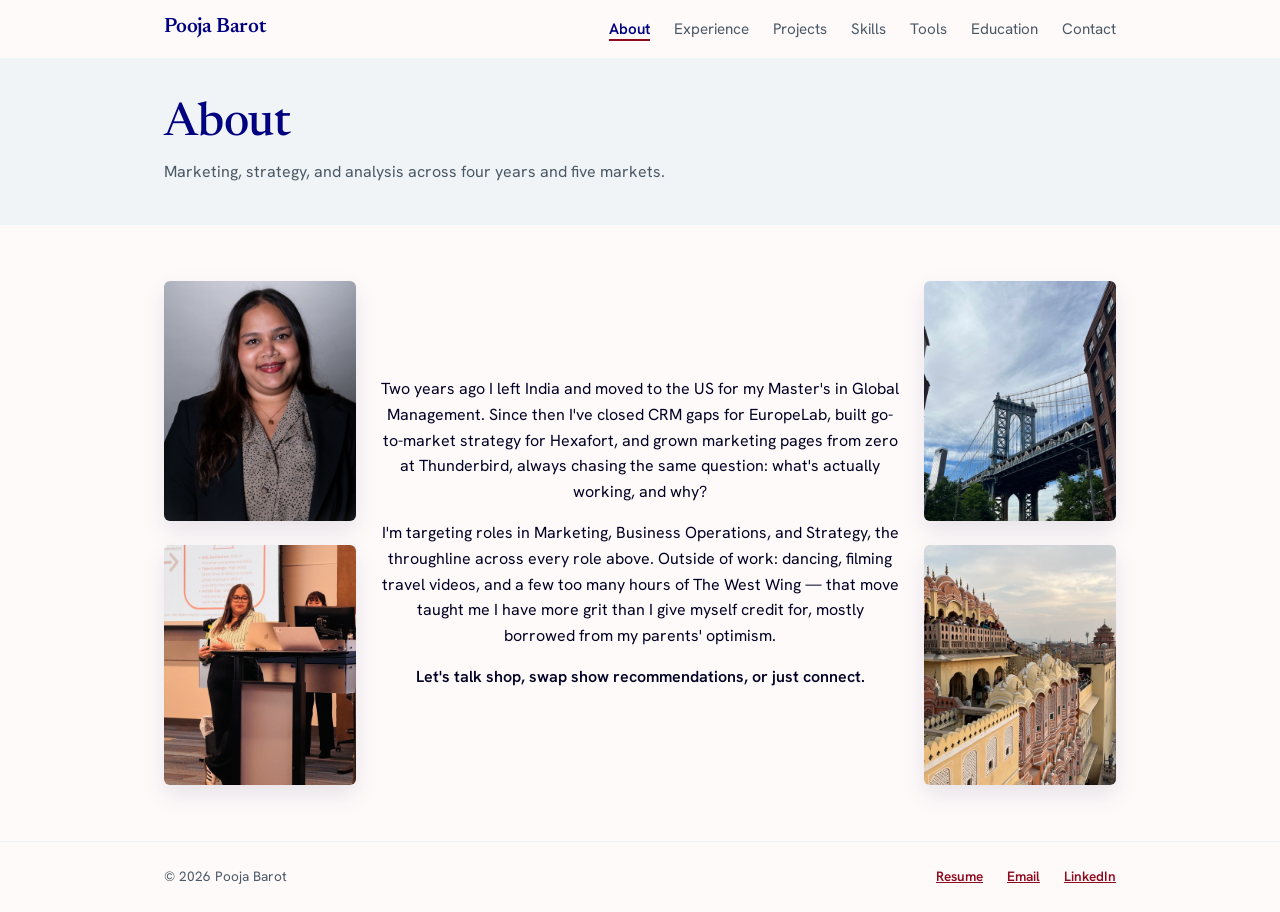
==== about.html @ 2f6113cf "feat(resume): add downloadable resume with a clear button Download resume is the primary hero button" ====
<!DOCTYPE html>
<html lang="en">
<head>
  <meta charset="UTF-8" />
  <meta name="viewport" content="width=device-width, initial-scale=1.0" />
  <title>About | Pooja Barot</title>
  <meta name="description" content="About Pooja Barot, Master's in Global Management (STEM), four years across Marketing, Business Operations, and Strategy & Consulting." />
  <meta property="og:type" content="website" />
  <meta property="og:title" content="About | Pooja Barot" />
  <meta property="og:description" content="About Pooja Barot, Master's in Global Management (STEM), four years across Marketing, Business Operations, and Strategy & Consulting." />
  <meta property="og:url" content="https://poojadbarot.github.io/about.html" />
  <meta property="og:image" content="https://poojadbarot.github.io/assets/og-image.png" />
  <meta name="twitter:card" content="summary_large_image" />
  <meta name="twitter:image" content="https://poojadbarot.github.io/assets/og-image.png" />
  <meta name="twitter:title" content="About | Pooja Barot" />
  <meta name="twitter:description" content="About Pooja Barot, Master's in Global Management (STEM), four years across Marketing, Business Operations, and Strategy & Consulting." />
  <link rel="preconnect" href="https://fonts.googleapis.com" />
  <link rel="preconnect" href="https://fonts.gstatic.com" crossorigin />
  <link href="https://fonts.googleapis.com/css2?family=Hanken+Grotesk:wght@400;500;600;700&family=Newsreader:opsz,wght@6..72,400;6..72,500;6..72,600&display=swap" rel="stylesheet" />
  <link rel="icon" href="assets/favicon.svg" type="image/svg+xml" />
  <link rel="stylesheet" href="styles.css?v=28" />
</head>
<body>
  <a class="skip-link" href="#main">Skip to main content</a>

  <header class="site-header">
    <nav class="nav" aria-label="Primary">
      <a href="index.html" class="nav-brand">Pooja Barot</a>
      <button class="nav-toggle" id="navToggle" aria-expanded="false" aria-controls="navLinks" aria-label="Toggle navigation menu">
        <span></span><span></span><span></span>
      </button>
      <ul class="nav-links" id="navLinks">
        <li><a href="about.html" class="is-active">About</a></li>
        <li><a href="experience.html">Experience</a></li>
        <li><a href="projects.html">Projects</a></li>
        <li><a href="skills.html">Skills</a></li>
        <li><a href="tools.html">Tools</a></li>
        <li><a href="education.html">Education</a></li>
        <li><a href="contact.html">Contact</a></li>
      </ul>
    </nav>
  </header>

  <main id="main">
    <section class="page-hero">
      <div class="container">
        <h1>About</h1>
        <p>Marketing, strategy, and analysis across four years and five markets.</p>
      </div>
    </section>

    <section class="section">
      <div class="container about-story">
        <figure class="about-photo-tile about-photo-tile--1 reveal">
          <img src="assets/pooja-headshot.jpg" alt="Portrait of Pooja Barot" loading="lazy" />
        </figure>
        <figure class="about-photo-tile about-photo-tile--2 reveal">
          <img src="assets/pooja-presenting.jpg" alt="Pooja Barot presenting a case study" loading="lazy" />
        </figure>

        <div class="about-story-text reveal">
          <p>
            Two years ago I left India and moved to the US for my Master's in Global Management.
            Since then I've closed CRM gaps for EuropeLab, built go-to-market strategy for
            Hexafort, and grown marketing pages from zero at Thunderbird, always chasing the same
            question: what's actually working, and why?
          </p>
          <p>
            I'm targeting roles in Marketing, Business Operations, and Strategy, the throughline
            across every role above. Outside of work: dancing, filming travel videos, and a few
            too many hours of The West Wing — that move taught me I have more grit than I give
            myself credit for, mostly borrowed from my parents' optimism.
          </p>
          <p>Let's talk shop, swap show recommendations, or just connect.</p>
        </div>

        <figure class="about-photo-tile about-photo-tile--3 reveal">
          <img src="assets/pooja-travel-nyc.jpg" alt="The Manhattan Bridge seen from DUMBO, Brooklyn" loading="lazy" />
        </figure>
        <figure class="about-photo-tile about-photo-tile--4 reveal">
          <img src="assets/pooja-travel-jaipur.jpg" alt="Hawa Mahal in Jaipur, India" loading="lazy" />
        </figure>
      </div>
    </section>
  </main>

  <footer class="site-footer">
    <div class="container footer-row">
      <p>&copy; 2026 Pooja Barot</p>
      <ul class="footer-links">
        <li><a href="assets/resumes/Pooja-Barot-Resume.docx" download>Resume</a></li>
        <li><a href="mailto:poobarot96@gmail.com">Email</a></li>
        <li><a href="https://www.linkedin.com/in/poojadbarot" target="_blank" rel="noopener noreferrer">LinkedIn</a></li>
      </ul>
    </div>
  </footer>

  <script src="script.js?v=6"></script>
</body>
</html>
---- styles.css ----
:root {
  /* Palette: 2 hero colours (navy, berry) + 2 secondary (slate, ice) from the
     Frozen Lake and Winter Berry palettes. Every other token below is a
     computed tint/shade of these four, not a new color. */
  --color-navy: #000080;         /* hero 1: Frozen Lake navy */
  --color-accent: #8e0a1e;       /* hero 2: Winter Berry */
  --color-slate: #6d8196;        /* secondary 1: Frozen Lake slate */
  --color-ice: #add8e6;          /* secondary 2: Frozen Lake ice blue */
  --color-accent-2: color-mix(in srgb, var(--color-slate) 78%, black);

  --color-ink: var(--color-navy);
  --color-text: color-mix(in srgb, var(--color-navy) 28%, black);
  --color-ink-muted: color-mix(in srgb, var(--color-slate) 68%, black);
  --color-border: color-mix(in srgb, var(--color-ice) 25%, white);
  --color-bg: #fffafa;           /* Frozen Lake snow */
  --color-bg-alt: color-mix(in srgb, var(--color-ice) 18%, var(--color-bg));
  --color-accent-dark: color-mix(in srgb, var(--color-accent) 80%, black);
  --color-navy-soft: color-mix(in srgb, var(--color-navy) 88%, white);

  --font-sans: "Hanken Grotesk", system-ui, -apple-system, "Segoe UI", sans-serif;
  --font-heading: "Newsreader", Georgia, "Times New Roman", serif;
  --font-display: "Newsreader", Georgia, "Times New Roman", serif;

  --max-width: 1000px;
  --space-1: 0.5rem;
  --space-2: 1rem;
  --space-3: 1.5rem;
  --space-4: 2.5rem;
  --space-5: 3.5rem;

  --radius: 6px;
}

* {
  box-sizing: border-box;
}

html {
  scroll-behavior: smooth;
}

@media (prefers-reduced-motion: reduce) {
  html {
    scroll-behavior: auto;
  }
  * {
    animation-duration: 0.01ms !important;
    animation-iteration-count: 1 !important;
    transition-duration: 0.01ms !important;
  }
}

body {
  margin: 0;
  font-family: var(--font-sans);
  color: var(--color-text);
  background: var(--color-bg);
  line-height: 1.6;
}

h1, h2, h3 {
  color: var(--color-ink);
  text-wrap: balance;
}

p {
  text-wrap: pretty;
}

/* Serif display for the big editorial headlines */
h1, h2 {
  font-family: var(--font-display);
  font-weight: 500;
  line-height: 1.12;
  letter-spacing: -0.005em;
}

/* Sans for structural / component headings */
h3 {
  font-family: var(--font-heading);
  font-weight: 600;
  line-height: 1.25;
  font-size: 1.1rem;
  margin: 0 0 0.25rem;
}

h1 {
  font-size: clamp(2.1rem, 4vw, 3rem);
  margin: 0 0 var(--space-2);
}

h2 {
  font-size: clamp(1.5rem, 2.8vw, 2rem);
  margin: 0 0 var(--space-3);
}

p {
  margin: 0 0 var(--space-2);
}

a {
  color: var(--color-accent-dark);
}

a:focus-visible,
button:focus-visible {
  outline: 3px solid var(--color-accent);
  outline-offset: 2px;
}

.container {
  max-width: var(--max-width);
  margin: 0 auto;
  padding: 0 var(--space-3);
}

.skip-link {
  position: absolute;
  left: -9999px;
  top: 0;
  background: var(--color-ink);
  color: #fff;
  padding: var(--space-1) var(--space-2);
  z-index: 100;
}

.skip-link:focus {
  left: var(--space-2);
  top: var(--space-2);
}

/* Kicker (section eyebrow) */

.kicker {
  display: flex;
  align-items: center;
  gap: var(--space-2);
  margin: 0 0 var(--space-2);
}

.kicker::after {
  content: "";
  flex: 1;
  height: 1px;
  background: var(--color-border);
}

.kicker-label {
  text-transform: uppercase;
  letter-spacing: 0.1em;
  font-size: 0.78rem;
  color: var(--color-ink-muted);
  font-weight: 700;
  white-space: nowrap;
}

/* Header / Nav */

.site-header {
  background: var(--color-bg);
  border-bottom: 1px solid var(--color-border);
  position: sticky;
  top: 0;
  z-index: 50;
}

.nav {
  max-width: var(--max-width);
  margin: 0 auto;
  padding: var(--space-2) var(--space-3);
  display: flex;
  align-items: center;
  justify-content: space-between;
}

.nav-brand {
  font-family: var(--font-heading);
  color: var(--color-ink);
  font-weight: 600;
  text-decoration: none;
  font-size: 1.3rem;
  letter-spacing: -0.01em;
  line-height: 1;
}

.nav-links {
  list-style: none;
  display: flex;
  gap: var(--space-3);
  margin: 0;
  padding: 0;
}

.nav-links a {
  color: var(--color-ink-muted);
  text-decoration: none;
  font-size: 0.95rem;
  padding-bottom: 2px;
  border-bottom: 2px solid transparent;
  background: linear-gradient(var(--color-accent), var(--color-accent)) left bottom / 0 2px no-repeat;
  transition: color 0.15s ease, background-size 0.25s ease;
}

.nav-links a:hover,
.nav-links a:focus-visible {
  color: var(--color-ink);
  background-size: 100% 2px;
}

.nav-links a.is-active {
  color: var(--color-ink);
  font-weight: 600;
  background-size: 100% 2px;
}

.nav-toggle {
  display: none;
  background: none;
  border: none;
  cursor: pointer;
  padding: var(--space-1);
  flex-direction: column;
  gap: 5px;
}

.nav-toggle span {
  width: 24px;
  height: 2px;
  background: var(--color-ink);
  display: block;
}

/* Hero (home) */

.hero {
  padding: clamp(3.5rem, 8vw, 6.5rem) 0 clamp(2rem, 5vw, 3.5rem);
  text-align: center;
}

.hero-layout {
  display: flex;
  flex-direction: column;
  align-items: center;
}

.hero-frame {
  width: min(100%, 620px);
  margin: clamp(2.5rem, 6vw, 4rem) 0 0;
  border-radius: 14px;
  overflow: hidden;
  background: var(--color-bg-alt);
  box-shadow: 0 24px 60px rgba(0, 0, 128, 0.14);
}

.hero-frame img {
  display: block;
  width: 100%;
  height: auto;
}

/* Hero lines rise in one after another on load */
.hero-rise {
  animation: heroRise 0.7s cubic-bezier(0.2, 0.7, 0.2, 1) backwards;
}
.hero-rise:nth-child(2) { animation-delay: 0.08s; }
.hero-rise:nth-child(3) { animation-delay: 0.16s; }
.hero-rise:nth-child(4) { animation-delay: 0.24s; }
.hero-rise:nth-child(5) { animation-delay: 0.32s; }
.hero-rise:nth-child(6) { animation-delay: 0.45s; }

@keyframes heroRise {
  from { opacity: 0; transform: translateY(18px); }
  to { opacity: 1; transform: translateY(0); }
}

.hero-dot {
  display: inline-block;
  width: 0.5rem;
  height: 0.5rem;
  margin-right: 0.5rem;
  border-radius: 50%;
  background: var(--color-accent);
  animation: heroPulse 2.4s ease-in-out 3;
}

@keyframes heroPulse {
  0%, 100% { box-shadow: 0 0 0 0 color-mix(in srgb, var(--color-accent) 45%, transparent); }
  50% { box-shadow: 0 0 0 0.4rem transparent; }
}

/* Logo strip under the hero */
.trust-strip {
  padding: 0 0 var(--space-5);
  text-align: center;
}

.trust-label {
  margin: 0 0 var(--space-3);
  font-size: 0.78rem;
  font-weight: 600;
  text-transform: uppercase;
  letter-spacing: 0.1em;
  color: var(--color-ink-muted);
}

.trust-logos {
  display: flex;
  flex-wrap: wrap;
  align-items: center;
  justify-content: center;
  gap: var(--space-3) clamp(1.5rem, 5vw, 3.5rem);
  list-style: none;
  margin: 0;
  padding: 0;
}

.trust-logos img {
  display: block;
  height: 30px;
  width: auto;
  max-width: 120px;
  object-fit: contain;
  filter: grayscale(1);
  opacity: 0.7;
  transition: filter 0.25s ease, opacity 0.25s ease, transform 0.25s ease;
}

.trust-logos li:hover img {
  filter: none;
  opacity: 1;
  transform: translateY(-2px);
}

.hero-eyebrow {
  text-transform: uppercase;
  letter-spacing: 0.08em;
  font-size: 0.8rem;
  color: var(--color-accent-dark);
  font-weight: 600;
  margin-bottom: var(--space-2);
}

.hero h1 {
  font-size: clamp(3.2rem, 9vw, 6rem);
  font-weight: 400;
  line-height: 1;
  letter-spacing: -0.025em;
  margin: 0 0 var(--space-2);
}

.hero-title {
  font-size: 1.15rem;
  color: var(--color-ink-muted);
  max-width: 640px;
  margin: var(--space-1) auto var(--space-1);
}

.hero-location {
  color: var(--color-ink-muted);
  margin-bottom: var(--space-3);
  font-size: 0.95rem;
}

.hero-actions {
  display: flex;
  gap: var(--space-2);
  justify-content: center;
  flex-wrap: wrap;
}

.btn {
  display: inline-flex;
  align-items: center;
  gap: 0.5rem;
  padding: 0.8rem 1.5rem;
  border-radius: 999px;
  text-decoration: none;
  font-family: var(--font-sans);
  font-weight: 600;
  font-size: 0.95rem;
  transition: transform 0.15s ease, box-shadow 0.15s ease, background 0.15s ease, border-color 0.15s ease;
}

.btn:hover {
  transform: translateY(-1px);
}

.btn-primary {
  background: var(--color-accent);
  color: #fff;
}

.btn-primary:hover {
  background: var(--color-accent-dark);
  box-shadow: 0 10px 24px color-mix(in srgb, var(--color-accent) 28%, transparent);
}

.btn-primary::after,
.cta-pill::after {
  content: "\2192";
  transition: transform 0.2s ease;
}

.btn-primary:hover::after,
.cta-pill:hover::after {
  transform: translateX(4px);
}

.btn-secondary {
  background: transparent;
  color: var(--color-ink);
  border: 1px solid color-mix(in srgb, var(--color-navy) 35%, white);
}

.btn-secondary:hover {
  border-color: var(--color-navy);
  background: color-mix(in srgb, var(--color-ice) 22%, transparent);
}

/* Sections */

.section {
  padding: var(--space-5) 0;
}

.section-alt {
  background: var(--color-bg-alt);
}

.lede {
  font-size: 1.05rem;
  color: var(--color-ink-muted);
  max-width: 70ch;
}

/* Keep running text at a readable measure (≈65–75 characters) */
.case-block p,
.page-hero p {
  max-width: 68ch;
}

.stat-grid {
  display: grid;
  grid-template-columns: repeat(auto-fit, minmax(160px, 1fr));
  gap: var(--space-3);
  margin: var(--space-4) 0 0;
}

.stat {
  background: var(--color-bg-alt);
  border: 1px solid var(--color-border);
  border-radius: var(--radius);
  padding: var(--space-3);
  text-align: center;
}

.stat dt {
  font-size: 0.85rem;
  color: var(--color-ink-muted);
  margin-bottom: 0.25rem;
}

.stat dd {
  margin: 0;
  font-family: var(--font-heading);
  font-size: 1.75rem;
  font-weight: 700;
  color: var(--color-ink);
}

/* Timeline (clean divided list) */

.timeline {
  list-style: none;
  margin: 0;
  padding: 0;
}

.timeline-item {
  display: grid;
  grid-template-columns: 190px minmax(0, 1fr);
  column-gap: var(--space-4);
  padding: var(--space-4) 0;
  border-top: 1px solid color-mix(in srgb, var(--color-slate) 30%, white);
}

.timeline-heading {
  display: contents;
}

.timeline-item .timeline-logo {
  grid-column: 1;
  grid-row: 1;
  justify-self: start;
}

.timeline-item .timeline-meta {
  grid-column: 1;
  grid-row: 2 / span 4;
  align-self: start;
  margin: 0;
}

.timeline-item h2,
.timeline-item .timeline-org {
  grid-column: 2;
}

.timeline-item h2 { grid-row: 1; }
.timeline-item .timeline-org { grid-row: 2; }

.timeline-item .timeline-about,
.timeline-item > ul,
.timeline-item > p {
  grid-column: 2;
}

.timeline-item strong {
  font-weight: 700;
  color: var(--color-ink);
}

@media (max-width: 720px) {
  .timeline-item {
    display: block;
  }
  .timeline-item .timeline-meta {
    margin-bottom: var(--space-2);
  }
}

.timeline-item:first-child {
  border-top: none;
  padding-top: 0;
}

.timeline-item h2 {
  font-size: 1.5rem;
  font-weight: 500;
  margin: 0 0 0.25rem;
}

.timeline-org {
  font-weight: 600;
  color: var(--color-accent-dark);
  margin: 0 0 var(--space-2);
}

.timeline-meta {
  color: var(--color-ink-muted);
  font-size: 0.9rem;
  margin-bottom: var(--space-2);
}

.timeline-item ul {
  margin: 0;
  padding-left: 1.2rem;
  color: var(--color-text);
}

.timeline-item li {
  margin-bottom: 0.6rem;
  line-height: 1.55;
}

.timeline-item li::marker {
  color: var(--color-accent);
}

.timeline-item--compact p {
  margin: 0;
  color: var(--color-text);
}


/* Projects (clean divided list, matches Experience) */

.project-list {
  list-style: none;
  margin: 0;
  padding: 0;
}

.project-item {
  padding: var(--space-3) 0;
  border-top: 1px solid var(--color-border);
}

.project-item:first-child {
  border-top: none;
  padding-top: 0;
}

.project-item h2 {
  font-size: 1.2rem;
  margin: 0 0 0.25rem;
}

.project-org {
  color: var(--color-accent-dark);
  font-weight: 600;
  font-size: 0.9rem;
  margin-bottom: 0.5rem;
}

.tag-list {
  list-style: none;
  display: flex;
  flex-wrap: wrap;
  gap: 0.4rem;
  padding: 0;
  margin: var(--space-2) 0 0;
}

.tag-list li {
  background: var(--color-bg-alt);
  border: 1px solid var(--color-border);
  color: var(--color-ink-muted);
  padding: 0.25rem 0.65rem;
  border-radius: 999px;
  font-size: 0.8rem;
}

/* Project index cards (link to case studies) */

.project-index {
  display: grid;
  grid-template-columns: repeat(auto-fit, minmax(300px, 1fr));
  gap: var(--space-3);
  margin-top: var(--space-3);
  list-style: none;
  padding: 0;
}

.project-index-card {
  display: flex;
  flex-direction: column;
  height: 100%;
  background: var(--color-bg);
  border: 1px solid var(--color-border);
  border-radius: var(--radius);
  padding: var(--space-3);
  text-decoration: none;
  color: inherit;
  transition: border-color 0.15s ease, transform 0.15s ease;
}

.project-index-card:hover {
  border-color: var(--color-accent);
  transform: translateY(-2px);
}

.project-index-card .project-org {
  margin-bottom: 0.35rem;
}

.project-index-card h2 {
  font-size: 1.15rem;
  margin: 0 0 0.4rem;
}

.project-index-card p {
  color: var(--color-ink-muted);
  font-size: 0.92rem;
  margin: 0 0 var(--space-2);
}

.project-index-card .case-link {
  margin-top: auto;
  color: var(--color-accent-dark);
  font-weight: 600;
  font-size: 0.9rem;
}

/* Case study pages */

.case-question {
  font-family: var(--font-display);
  font-style: italic;
  font-size: clamp(1.4rem, 2.8vw, 1.9rem);
  font-weight: 500;
  color: var(--color-ink);
  max-width: 40ch;
  margin: 0 0 var(--space-4);
  line-height: 1.25;
}

.case-meta {
  display: grid;
  grid-template-columns: repeat(auto-fit, minmax(150px, 1fr));
  gap: var(--space-3);
  padding: var(--space-3) 0;
  border-top: 1px solid var(--color-border);
  border-bottom: 1px solid var(--color-border);
  margin-bottom: var(--space-4);
}

.case-meta dt {
  text-transform: uppercase;
  letter-spacing: 0.08em;
  font-size: 0.72rem;
  font-weight: 700;
  color: var(--color-ink-muted);
  margin-bottom: 0.25rem;
}

.case-meta dd {
  margin: 0;
  font-size: 0.95rem;
  color: var(--color-ink);
}

.case-block {
  margin-bottom: var(--space-4);
  max-width: 68ch;
}

.case-block h2 {
  font-size: 1.3rem;
  margin-bottom: var(--space-2);
}

.case-block ul {
  margin: 0;
  padding-left: 1.2rem;
}

.case-block li {
  margin-bottom: 0.5rem;
}

.case-outcomes {
  display: grid;
  grid-template-columns: repeat(auto-fit, minmax(150px, 1fr));
  gap: var(--space-3);
  margin: 0;
  padding: 0;
  list-style: none;
}

.case-outcomes li {
  background: var(--color-bg-alt);
  border: 1px solid var(--color-border);
  border-radius: var(--radius);
  padding: var(--space-3);
  margin: 0;
}

.case-outcomes .outcome-figure {
  display: block;
  font-family: var(--font-heading);
  font-size: 1.75rem;
  font-weight: 800;
  color: var(--color-ink);
  margin-bottom: 0.2rem;
}

.case-outcomes .outcome-label {
  font-size: 0.85rem;
  color: var(--color-ink-muted);
}

.back-link {
  display: inline-block;
  margin-bottom: var(--space-3);
  color: var(--color-ink-muted);
  text-decoration: none;
  font-size: 0.9rem;
}

.back-link:hover {
  color: var(--color-ink);
}

.case-tags {
  list-style: none;
  display: flex;
  flex-wrap: wrap;
  gap: 0.4rem;
  padding: 0;
  margin: var(--space-4) 0 0;
}

.case-tags li {
  background: var(--color-bg-alt);
  border: 1px solid var(--color-border);
  color: var(--color-ink-muted);
  padding: 0.25rem 0.65rem;
  border-radius: 999px;
  font-size: 0.8rem;
}

/* Tools in practice */

.tools-heading {
  margin-top: var(--space-4);
}

.tools-grid {
  display: grid;
  grid-template-columns: repeat(auto-fit, minmax(240px, 1fr));
  gap: var(--space-3);
  margin-top: var(--space-3);
}

.tool-card {
  display: flex;
  flex-direction: column;
  gap: var(--space-2);
  background: #fff;
  border: 1px solid color-mix(in srgb, var(--color-slate) 28%, white);
  border-radius: 12px;
  padding: var(--space-3);
}

.tool-logos {
  display: flex;
  gap: 0.5rem;
}

.tool-logos img,
.tool-mono {
  width: 44px;
  height: 44px;
  border-radius: 10px;
  border: 1px solid color-mix(in srgb, var(--color-slate) 22%, white);
  background: #fff;
}

.tool-logos img {
  object-fit: contain;
  padding: 6px;
}

.tool-mono {
  display: inline-flex;
  align-items: center;
  justify-content: center;
  font-family: var(--font-sans);
  font-weight: 700;
  font-size: 0.8rem;
  color: var(--color-ink);
  background: var(--color-bg-alt);
}

.tool-name {
  font-family: var(--font-sans);
  font-weight: 700;
  font-size: 1.02rem;
  color: var(--color-ink);
  margin: 0 0 0.25rem;
}

.tool-card p:last-child {
  color: var(--color-ink-muted);
  font-size: 0.9rem;
  margin-bottom: 0;
}

/* Core competency domains */

.domain-grid {
  display: grid;
  grid-template-columns: repeat(auto-fit, minmax(290px, 1fr));
  gap: var(--space-3);
  margin-top: var(--space-3);
  list-style: none;
  padding: 0;
}

.domain-card {
  background: var(--color-bg);
  border: 1px solid var(--color-border);
  border-top: 3px solid var(--color-accent);
  border-radius: var(--radius);
  padding: var(--space-3);
  transition: transform 0.15s ease, box-shadow 0.15s ease;
}

.domain-card:nth-child(5n+3) { border-top-color: var(--color-accent-dark); }

.domain-card:hover {
  transform: translateY(-2px);
  box-shadow: 0 8px 20px rgba(28, 27, 26, 0.07);
}

.domain-eyebrow {
  text-transform: uppercase;
  letter-spacing: 0.1em;
  font-size: 0.72rem;
  font-weight: 700;
  color: var(--color-accent-dark);
  margin-bottom: 0.4rem;
}

.domain-card h3 {
  font-size: 1.2rem;
  margin: 0 0 0.4rem;
}

.domain-desc {
  color: var(--color-ink-muted);
  font-size: 0.92rem;
  margin: 0 0 var(--space-2);
}

/* Logo wall (tools) */

.logo-wall {
  display: grid;
  grid-template-columns: repeat(auto-fill, minmax(104px, 1fr));
  gap: var(--space-2);
  margin-top: var(--space-3);
  list-style: none;
  padding: 0;
}

.logo-chip {
  display: flex;
  align-items: center;
  justify-content: center;
  aspect-ratio: 3 / 2;
  background: var(--color-bg);
  border: 1px solid var(--color-border);
  border-radius: var(--radius);
  padding: 0.85rem;
  transition: border-color 0.2s ease, transform 0.2s ease;
}

.logo-chip img {
  max-width: 100%;
  max-height: 38px;
  object-fit: contain;
  filter: grayscale(1);
  opacity: 0.78;
  transition: filter 0.2s ease, opacity 0.2s ease;
}

.logo-chip:hover {
  border-color: var(--color-ice);
  transform: translateY(-2px);
}

.logo-chip:hover img {
  filter: grayscale(0);
  opacity: 1;
}

/* Company logo on experience timeline */

.timeline-logo {
  height: 30px;
  width: auto;
  max-width: 120px;
  object-fit: contain;
  margin-bottom: 0.6rem;
}

.timeline-logo.is-placeholder {
  display: flex;
  align-items: center;
  justify-content: center;
  width: 30px;
  border-radius: 50%;
  background: var(--color-accent-dark);
  color: #fff;
  font-family: var(--font-heading);
  font-weight: 700;
  font-size: 0.65rem;
  filter: none;
}


/* Toolbelt (grouped by function) */

.toolbelt {
  display: flex;
  flex-direction: column;
  gap: var(--space-4);
  margin-top: var(--space-3);
}

.tool-category > h3 {
  font-family: var(--font-heading);
  font-size: 0.85rem;
  text-transform: uppercase;
  letter-spacing: 0.1em;
  color: var(--color-ink-muted);
  margin: 0 0 var(--space-2);
  padding-bottom: 0.4rem;
  border-bottom: 1px solid var(--color-border);
}

/* Skills */

.skills-grid {
  display: grid;
  grid-template-columns: repeat(auto-fit, minmax(220px, 1fr));
  gap: var(--space-4);
}

.skills-group h2 {
  font-size: 1.1rem;
  margin: 0 0 0.25rem;
}

.domain-card h3.domain-eyebrow {
  font-family: var(--font-sans);
  font-size: 0.72rem;
  margin: 0 0 var(--space-2);
}

.proof-figure {
  font-family: var(--font-display);
  font-size: clamp(2.6rem, 5vw, 3.4rem);
  font-weight: 500;
  line-height: 1;
  letter-spacing: -0.02em;
  color: var(--color-ink);
  margin: 0 0 0.5rem;
}

.proof-caption {
  color: var(--color-text);
  font-size: 0.98rem;
  margin: 0 0 var(--space-3);
}

.proof-how {
  font-size: 0.72rem;
  font-weight: 700;
  text-transform: uppercase;
  letter-spacing: 0.1em;
  color: var(--color-ink-muted);
  margin: 0 0 0.25rem;
}

.proof-link {
  display: inline-flex;
  gap: 0.4rem;
  margin-top: var(--space-2);
  font-weight: 600;
  font-size: 0.9rem;
  color: var(--color-accent-dark);
  text-decoration: none;
}

.proof-link:hover,
.proof-link:focus-visible {
  text-decoration: underline;
}

.proof-link span {
  transition: transform 0.2s ease;
}

.proof-link:hover span {
  transform: translateX(4px);
}

.skill-list {
  list-style: none;
  padding: 0;
  margin: 0;
}

.skill-list li {
  padding: 0.5rem 0;
  border-top: 1px solid var(--color-border);
  font-size: 0.9rem;
}

.pill-list {
  list-style: none;
  display: flex;
  flex-wrap: wrap;
  gap: 0.5rem;
  padding: 0;
  margin: 0;
}

.pill-list li {
  background: var(--color-bg-alt);
  border: 1px solid var(--color-border);
  color: var(--color-ink);
  padding: 0.4rem 0.85rem;
  border-radius: 999px;
  font-size: 0.9rem;
}

/* Education: formal CV-style rows, no card chrome */

.cv-list {
  list-style: none;
  padding: 0;
  margin: 0;
}

.cv-entry {
  display: flex;
  gap: var(--space-2);
  align-items: flex-start;
  padding: var(--space-2) 0;
  border-top: 1px solid var(--color-border);
}

.cv-entry:first-child {
  border-top: none;
}

.cv-logo {
  flex-shrink: 0;
  width: 26px;
  height: 26px;
  object-fit: contain;
  margin-top: 0.3rem;
  filter: grayscale(1);
  opacity: 0.7;
}

.cv-entry-body {
  flex: 1;
  min-width: 0;
}

.cv-entry-head {
  display: flex;
  flex-wrap: wrap;
  align-items: baseline;
  justify-content: space-between;
  gap: var(--space-1);
}

.cv-entry-head h3 {
  margin: 0;
}

.cv-entry-dates {
  flex-shrink: 0;
  color: var(--color-ink-muted);
  font-size: 0.85rem;
  white-space: nowrap;
}

.cv-entry-org {
  color: var(--color-ink-muted);
  margin: 0.15rem 0 0;
}

.edu-card {
  background: #fff;
  border: 1px solid color-mix(in srgb, var(--color-slate) 28%, white);
  border-radius: 14px;
  padding: clamp(1.25rem, 3.5vw, 2rem);
  margin-bottom: var(--space-3);
}

.edu-card-head {
  display: flex;
  gap: var(--space-3);
  align-items: flex-start;
  margin-bottom: var(--space-3);
  padding-bottom: var(--space-3);
  border-bottom: 1px solid var(--color-border);
}

.edu-card-logo {
  flex-shrink: 0;
  width: 52px;
  height: 52px;
  object-fit: contain;
}

.edu-card-dates {
  margin: 0 0 0.35rem;
  font-size: 0.75rem;
  font-weight: 700;
  text-transform: uppercase;
  letter-spacing: 0.1em;
  color: var(--color-accent-dark);
}

.edu-card h2 {
  font-size: clamp(1.3rem, 2.6vw, 1.7rem);
  margin: 0 0 0.35rem;
}

.edu-card-org {
  margin: 0;
  color: var(--color-ink-muted);
}

.edu-facts {
  display: flex;
  flex-wrap: wrap;
  gap: 0.5rem;
  list-style: none;
  margin: var(--space-2) 0 0;
  padding: 0;
}

.edu-facts li {
  padding: 0.25rem 0.8rem;
  border-radius: 999px;
  background: color-mix(in srgb, var(--color-ice) 35%, white);
  color: var(--color-ink);
  font-size: 0.85rem;
  font-weight: 600;
}

.edu-courses-label,
.cert-group h3 {
  font-family: var(--font-sans);
  font-size: 0.75rem;
  font-weight: 700;
  text-transform: uppercase;
  letter-spacing: 0.1em;
  color: var(--color-ink-muted);
  margin: 0 0 var(--space-2);
}

.edu-courses {
  display: grid;
  grid-template-columns: repeat(auto-fit, minmax(240px, 1fr));
  gap: 0.5rem var(--space-4);
  list-style: none;
  margin: 0;
  padding: 0;
}

.edu-courses li {
  padding: 0.3rem 0 0.3rem var(--space-2);
  border-left: 2px solid var(--color-accent);
  font-size: 0.95rem;
}

.cert-grid {
  display: grid;
  grid-template-columns: repeat(auto-fit, minmax(280px, 1fr));
  gap: var(--space-4) var(--space-4);
}

.cert-list {
  list-style: none;
  margin: 0;
  padding: 0;
}

.cert-item {
  display: flex;
  align-items: center;
  gap: var(--space-2);
  padding: 0.75rem 0;
  border-top: 1px solid color-mix(in srgb, var(--color-slate) 25%, white);
}

.cert-item img {
  flex-shrink: 0;
  width: 28px;
  height: 28px;
  object-fit: contain;
}

.cert-name {
  display: block;
  font-weight: 600;
  color: var(--color-text);
}

.cert-issuer {
  display: block;
  font-size: 0.85rem;
  color: var(--color-ink-muted);
}


/* Contact */

.contact-section {
  text-align: center;
}

.contact-section .lede {
  max-width: 560px;
  margin-left: auto;
  margin-right: auto;
}

.contact-section .kicker {
  justify-content: center;
}

.contact-section .kicker::after {
  display: none;
}

.contact-list {
  list-style: none;
  padding: 0;
  margin: var(--space-3) 0 0;
  display: flex;
  gap: var(--space-4);
  justify-content: center;
  flex-wrap: wrap;
}

.contact-list a {
  color: var(--color-accent-dark);
  text-decoration: none;
  font-weight: 600;
}

.contact-list a:hover {
  text-decoration: underline;
}

/* About: short-story layout with photos framing a centered text column */

.about-story {
  display: grid;
  grid-template-columns: 1fr minmax(0, 520px) 1fr;
  grid-template-rows: repeat(2, auto);
  gap: var(--space-3);
  align-items: center;
}

.about-photo-tile {
  margin: 0;
  border-radius: var(--radius);
  overflow: hidden;
  aspect-ratio: 4 / 5;
  box-shadow: 0 10px 24px rgba(12, 21, 64, 0.1);
}

.about-photo-tile img {
  width: 100%;
  height: 100%;
  object-fit: cover;
  display: block;
}

.about-photo-tile--1 { grid-column: 1; grid-row: 1; transform: rotate(-2deg); }
.about-photo-tile--2 { grid-column: 1; grid-row: 2; transform: rotate(2deg); }
.about-photo-tile--3 { grid-column: 3; grid-row: 1; transform: rotate(2deg); }
.about-photo-tile--4 { grid-column: 3; grid-row: 2; transform: rotate(-2deg); }

.about-story-text {
  grid-column: 2;
  grid-row: 1 / span 2;
  text-align: center;
}

.about-story-text p {
  margin: 0 0 var(--space-2);
}

.about-story-text p:last-child {
  margin-bottom: 0;
  font-weight: 600;
}

@media (max-width: 760px) {
  .about-story {
    grid-template-columns: repeat(2, 1fr);
    grid-template-rows: auto auto auto;
  }
  .about-photo-tile--1 { grid-column: 1; grid-row: 1; }
  .about-photo-tile--2 { grid-column: 2; grid-row: 1; }
  .about-story-text { grid-column: 1 / span 2; grid-row: 2; }
  .about-photo-tile--3 { grid-column: 1; grid-row: 3; }
  .about-photo-tile--4 { grid-column: 2; grid-row: 3; }
}

/* Page hero (inner pages) */

.page-hero {
  background: var(--color-bg-alt);
  border-bottom: 1px solid var(--color-border);
  padding: var(--space-4) 0;
}

.page-hero h1 {
  font-size: clamp(2.1rem, 4vw, 2.9rem);
  font-weight: 500;
  margin-bottom: 0.5rem;
}

.page-hero p {
  color: var(--color-ink-muted);
  margin: 0;
  font-size: 1rem;
}

.page-hero .project-org {
  color: var(--color-accent-dark);
  margin-bottom: 0.5rem;
}

/* Case study story board: question, obstacle, action, result */

.story-board {
  display: grid;
  grid-template-columns: repeat(4, minmax(0, 1fr));
  gap: var(--space-3);
  list-style: none;
  margin: 0 0 var(--space-4);
  padding: 0;
}

.story-step {
  position: relative;
  background: #fff;
  border: 1px solid color-mix(in srgb, var(--color-slate) 28%, white);
  border-radius: 14px;
  padding: var(--space-3);
  font-size: 0.93rem;
  line-height: 1.5;
}

.story-step p {
  margin: 0;
}

.story-step:not(:last-child)::after {
  content: "";
  position: absolute;
  top: 50%;
  right: calc(var(--space-3) / -2 - 5px);
  width: 9px;
  height: 9px;
  border-top: 2px solid var(--color-slate);
  border-right: 2px solid var(--color-slate);
  transform: translateY(-50%) rotate(45deg);
  z-index: 1;
}

.story-step .story-label {
  display: flex;
  align-items: center;
  gap: 0.5rem;
  margin-bottom: var(--space-2);
  font-size: 0.72rem;
  font-weight: 700;
  text-transform: uppercase;
  letter-spacing: 0.1em;
  color: var(--color-ink-muted);
}

.story-label span {
  display: inline-flex;
  align-items: center;
  justify-content: center;
  width: 1.5rem;
  height: 1.5rem;
  border-radius: 50%;
  background: var(--color-navy);
  color: #fff;
  letter-spacing: 0;
}

.story-step--question {
  background: var(--color-navy);
  border-color: var(--color-navy);
  color: #fff;
}

.story-step--question .story-label {
  color: var(--color-ice);
}

.story-step--question .story-label span {
  background: #fff;
  color: var(--color-navy);
}

.story-quote {
  font-family: var(--font-display);
  font-style: italic;
  font-size: 1.2rem;
  line-height: 1.3;
}

.story-actions {
  margin: 0;
  padding-left: 1.1rem;
}

.story-actions li {
  margin-bottom: 0.45rem;
}

.story-actions li::marker {
  color: var(--color-accent);
}

.story-step--result {
  background: color-mix(in srgb, var(--color-ice) 30%, white);
  border-color: color-mix(in srgb, var(--color-ice) 70%, var(--color-slate));
}

.story-results {
  display: grid;
  gap: var(--space-2);
  list-style: none;
  margin: 0;
  padding: 0;
}

.story-figure {
  display: block;
  font-family: var(--font-display);
  font-size: 1.7rem;
  font-weight: 600;
  line-height: 1.1;
  color: var(--color-accent);
}

.story-figure-label {
  display: block;
  font-size: 0.85rem;
  color: var(--color-text);
}

.js .story-step.reveal:nth-child(2) { transition-delay: 0.12s; }
.js .story-step.reveal:nth-child(3) { transition-delay: 0.24s; }
.js .story-step.reveal:nth-child(4) { transition-delay: 0.36s; }

@media (max-width: 900px) {
  .story-board {
    grid-template-columns: repeat(2, minmax(0, 1fr));
  }
  .story-step:not(:last-child)::after {
    display: none;
  }
}

@media (max-width: 560px) {
  .story-board {
    grid-template-columns: 1fr;
  }
}

.case-details {
  margin-bottom: var(--space-4);
  border-top: 1px solid var(--color-border);
  border-bottom: 1px solid var(--color-border);
}

.case-details summary {
  padding: var(--space-2) 0;
  font-weight: 600;
  color: var(--color-ink);
  cursor: pointer;
}

.case-details summary:hover {
  color: var(--color-accent-dark);
}

.case-details[open] summary {
  margin-bottom: var(--space-3);
}

/* Projects storyboard: numbered panels read top to bottom like a story */

.storyboard {
  position: relative;
  list-style: none;
  margin: var(--space-4) 0 0;
  padding: 0;
}

.storyboard::before {
  content: "";
  position: absolute;
  top: 0.5rem;
  bottom: 0.5rem;
  left: 27px;
  width: 1px;
  background: var(--color-border);
}

.storyboard-item {
  position: relative;
  display: grid;
  grid-template-columns: 56px 1fr;
  gap: var(--space-3);
  padding-bottom: var(--space-5);
}

.storyboard-item:last-child {
  padding-bottom: 0;
}

.storyboard-number {
  position: relative;
  z-index: 1;
  display: flex;
  align-items: center;
  justify-content: center;
  width: 56px;
  height: 56px;
  border-radius: 50%;
  background: var(--color-bg);
  border: 1px solid var(--color-border);
  font-family: var(--font-display);
  font-size: 1.3rem;
  font-weight: 500;
  color: var(--color-accent-dark);
}

.storyboard-panel {
  display: block;
  background: var(--color-bg);
  border: 1px solid var(--color-border);
  border-radius: var(--radius);
  padding: var(--space-3);
  text-decoration: none;
  color: inherit;
  transition: border-color 0.15s ease, transform 0.15s ease, box-shadow 0.15s ease;
}

.storyboard-panel:hover {
  border-color: var(--color-accent);
  transform: translateY(-2px);
  box-shadow: 0 12px 28px rgba(12, 21, 64, 0.1);
}

.storyboard-panel .project-org {
  margin-bottom: 0.35rem;
}

.storyboard-panel h2 {
  font-size: 1.2rem;
  margin: 0 0 0.6rem;
}

.storyboard-quote {
  font-family: var(--font-display);
  font-style: italic;
  color: var(--color-navy);
  font-size: 1.05rem;
  margin: 0 0 0.6rem;
  line-height: 1.35;
}

.storyboard-panel p.storyboard-result {
  color: var(--color-ink-muted);
  font-size: 0.92rem;
  margin: 0 0 var(--space-2);
}

.storyboard-panel .case-link {
  display: inline-flex;
  align-items: center;
  gap: 0.5rem;
  padding: 0.6rem 1.25rem;
  border-radius: 999px;
  background: var(--color-accent);
  color: #fff;
  font-weight: 600;
  font-size: 0.9rem;
  transition: background 0.2s ease;
}

.storyboard-panel .case-link span {
  transition: transform 0.2s ease;
}

.storyboard-panel:hover .case-link,
.storyboard-panel:focus-visible .case-link {
  background: var(--color-accent-dark);
}

.storyboard-panel:hover .case-link span,
.storyboard-panel:focus-visible .case-link span {
  transform: translateX(4px);
}

@media (max-width: 560px) {
  .storyboard::before {
    left: 19px;
  }

  .storyboard-item {
    grid-template-columns: 40px 1fr;
    gap: var(--space-2);
  }

  .storyboard-number {
    width: 40px;
    height: 40px;
    font-size: 1rem;
  }
}

/* Home capabilities highlight: editorial numbered list, not a card grid */

.capability-list {
  display: flex;
  flex-direction: column;
  margin: var(--space-3) 0 var(--space-3);
  list-style: none;
  padding: 0;
}

.capability {
  display: flex;
  align-items: baseline;
  gap: var(--space-3);
  padding: var(--space-2) 0;
  border-top: 1px solid var(--color-border);
}

.capability:last-child {
  border-bottom: 1px solid var(--color-border);
}

.capability .cap-num {
  flex-shrink: 0;
  width: 2.4ch;
  font-family: var(--font-display);
  font-weight: 700;
  font-size: clamp(2rem, 4vw, 2.6rem);
  line-height: 1;
  color: var(--color-accent);
  opacity: 0.3;
}

.capability-row-text {
  flex: 1;
}

.capability h3 {
  font-size: 1.05rem;
  margin: 0 0 0.3rem;
}

.capability p {
  color: var(--color-ink-muted);
  font-size: 0.9rem;
  margin: 0;
  max-width: 48ch;
}

/* Home page explore links: connected journey line */

.journey {
  position: relative;
  list-style: none;
  margin: var(--space-3) 0 0;
  padding: 0 0 0 28px;
}

.journey::before {
  content: "";
  position: absolute;
  left: 5px;
  top: 6px;
  bottom: 6px;
  width: 2px;
  background: color-mix(in srgb, var(--color-navy) 20%, transparent);
}

.journey-step {
  position: relative;
  padding-bottom: var(--space-3);
}

.journey-step:last-child {
  padding-bottom: 0;
}

.journey-step a {
  display: block;
  text-decoration: none;
  color: inherit;
  transition: transform 0.15s ease;
}

.journey-step a:hover,
.journey-step a:focus-visible {
  transform: translateX(4px);
}

.journey-dot {
  position: absolute;
  left: -28px;
  top: 5px;
  width: 11px;
  height: 11px;
  border-radius: 50%;
  background: var(--color-accent);
}

.journey-title {
  display: block;
  font-family: var(--font-heading);
  font-weight: 600;
  font-size: 1.05rem;
  margin-bottom: 0.15rem;
  color: var(--color-accent);
}

.journey-desc {
  font-size: 0.9rem;
  color: var(--color-ink-muted);
}

.journey-step:nth-child(2) .journey-dot { background: var(--color-accent-2); }
.journey-step:nth-child(2) .journey-title { color: var(--color-accent-2); }
.journey-step:nth-child(3) .journey-dot { background: var(--color-navy); }
.journey-step:nth-child(3) .journey-title { color: var(--color-navy); }
.journey-step:nth-child(4) .journey-dot { background: var(--color-accent-dark); }
.journey-step:nth-child(4) .journey-title { color: var(--color-accent-dark); }

/* Home page closing CTA band: dark, high-contrast moment before the footer */

.cta-band {
  background: var(--color-navy);
  padding: var(--space-5) 0;
}

.cta-band .kicker-label {
  color: var(--color-ice);
}

.cta-band .kicker::after {
  background: var(--color-navy-soft);
}

.cta-band-inner {
  text-align: center;
}

.cta-band h2 {
  color: #fff;
  max-width: 32ch;
  margin-left: auto;
  margin-right: auto;
}

.cta-band .lede {
  color: var(--color-ice);
  max-width: none;
  margin: 0 auto var(--space-3);
}

.cta-band-actions {
  display: flex;
  flex-wrap: wrap;
  justify-content: center;
  gap: var(--space-2);
}

.cta-band-btn {
  display: inline-flex;
  align-items: center;
  gap: 0.5rem;
  padding: 0.85rem 1.6rem;
  border-radius: 999px;
  font-family: var(--font-sans);
  font-weight: 600;
  font-size: 0.95rem;
  text-decoration: none;
  transition: transform 0.2s ease, box-shadow 0.2s ease, background 0.2s ease;
}

.cta-band-btn svg {
  width: 20px;
  height: 20px;
  flex-shrink: 0;
}

.cta-band-btn--primary {
  background: var(--color-accent);
  color: #fff;
}

.cta-band-btn--primary:hover {
  background: var(--color-accent-dark);
  transform: translateY(-2px);
  box-shadow: 0 12px 24px rgba(142, 10, 30, 0.35);
}

.cta-band-btn--secondary {
  background: transparent;
  color: #fff;
  border: 1px solid var(--color-ice);
}

.cta-band-btn--secondary:hover {
  background: var(--color-navy-soft);
  transform: translateY(-2px);
}

/* Footer */

.site-footer {
  border-top: 1px solid var(--color-border);
  padding: var(--space-3) 0;
}

.footer-row {
  display: flex;
  align-items: center;
  justify-content: space-between;
  flex-wrap: wrap;
  gap: var(--space-2);
  color: var(--color-ink-muted);
  font-size: 0.85rem;
}

.footer-row p {
  margin: 0;
}

.footer-links {
  list-style: none;
  display: flex;
  gap: var(--space-3);
  margin: 0;
  padding: 0;
}

.footer-links a {
  color: var(--color-accent);
  font-weight: 600;
}

.footer-links a:hover {
  color: var(--color-accent-dark);
}

/* Experience: short "what this company is" line */

.timeline-about {
  color: var(--color-ink-muted);
  font-size: 0.92rem;
  margin: 0 0 var(--space-2);
  padding-left: var(--space-2);
  border-left: 2px solid var(--color-ice);
}

/* Skills: more color across competency cards & tools */

.domain-grid .domain-card:nth-child(1) { border-top-color: var(--color-accent); }
.domain-grid .domain-card:nth-child(2) { border-top-color: var(--color-accent-2); }
.domain-grid .domain-card:nth-child(3) { border-top-color: var(--color-navy); }
.domain-grid .domain-card:nth-child(4) { border-top-color: var(--color-accent-dark); }
.domain-grid .domain-card:nth-child(5) { border-top-color: var(--color-navy-soft); }

.domain-card .pill-list li {
  background: var(--color-bg);
  border-color: currentColor;
  color: var(--color-accent-dark);
  font-weight: 600;
}

.domain-grid .domain-card:nth-child(1) .pill-list li { color: var(--color-accent); }
.domain-grid .domain-card:nth-child(2) .pill-list li { color: var(--color-accent-2); }
.domain-grid .domain-card:nth-child(3) .pill-list li { color: var(--color-navy); }
.domain-grid .domain-card:nth-child(4) .pill-list li { color: var(--color-accent-dark); }
.domain-grid .domain-card:nth-child(5) .pill-list li { color: var(--color-navy-soft); }

.logo-chip img {
  filter: grayscale(0.4);
  opacity: 0.92;
}

.tool-category:nth-child(1) { --tool-accent: var(--color-accent); }
.tool-category:nth-child(2) { --tool-accent: var(--color-accent-2); }
.tool-category:nth-child(3) { --tool-accent: var(--color-navy); }
.tool-category:nth-child(4) { --tool-accent: var(--color-accent-dark); }
.tool-category:nth-child(5) { --tool-accent: var(--color-navy-soft); }


/* Cycle the logo chips through the same accent palette so the wall isn't all-grey */
.logo-wall .logo-chip:nth-child(6n+1) { border-top: 3px solid var(--color-accent); }
.logo-wall .logo-chip:nth-child(6n+2) { border-top: 3px solid var(--color-accent-2); }
.logo-wall .logo-chip:nth-child(6n+3) { border-top: 3px solid var(--color-navy); }
.logo-wall .logo-chip:nth-child(6n+4) { border-top: 3px solid var(--color-accent-dark); }
.logo-wall .logo-chip:nth-child(6n+5) { border-top: 3px solid var(--color-navy-soft); }
.logo-wall .logo-chip:nth-child(6n+6) { border-top: 3px solid var(--color-ice); }

/* Tools page entrance: cards and logos pop in with a staggered spring */
.js .tool-category .tool-card,
.js .logo-wall .logo-chip {
  opacity: 0;
  transform: translateY(12px) scale(0.94);
  transition: opacity 0.45s ease, transform 0.45s cubic-bezier(0.34, 1.56, 0.64, 1);
}

.js .tool-category.is-visible .tool-card,
.js .logo-wall.is-visible .logo-chip {
  opacity: 1;
  transform: translateY(0) scale(1);
}

.tool-category .tool-card:nth-child(1) { transition-delay: 0.04s; }
.tool-category .tool-card:nth-child(2) { transition-delay: 0.1s; }
.tool-category .tool-card:nth-child(3) { transition-delay: 0.16s; }
.tool-category .tool-card:nth-child(4) { transition-delay: 0.22s; }
.tool-category .tool-card:nth-child(5) { transition-delay: 0.28s; }

.logo-wall .logo-chip:nth-child(6n+1) { transition-delay: 0.02s; }
.logo-wall .logo-chip:nth-child(6n+2) { transition-delay: 0.06s; }
.logo-wall .logo-chip:nth-child(6n+3) { transition-delay: 0.1s; }
.logo-wall .logo-chip:nth-child(6n+4) { transition-delay: 0.14s; }
.logo-wall .logo-chip:nth-child(6n+5) { transition-delay: 0.18s; }
.logo-wall .logo-chip:nth-child(6n+6) { transition-delay: 0.22s; }

.tool-card {
  transition: transform 0.2s ease, box-shadow 0.2s ease, opacity 0.45s ease, background 0.2s ease;
}

.tool-card:hover {
  transform: translateY(-3px);
  box-shadow: 0 8px 20px rgba(28, 27, 26, 0.08);
}

/* Contact: color + clear CTA */

.contact-cta {
  margin: var(--space-4) 0 0;
  padding: var(--space-4);
  background: linear-gradient(135deg, var(--color-navy) 0%, var(--color-accent-dark) 100%);
  border-radius: var(--radius);
  color: #fff;
  text-align: center;
}

.contact-cta h2 {
  color: #fff;
  margin-bottom: 0.5rem;
}

.contact-cta p {
  color: var(--color-ice);
  max-width: 50ch;
  margin: 0 auto var(--space-3);
}

.contact-cta .btn-primary {
  background: #fff;
  color: var(--color-accent-dark);
}

.contact-cta .btn-primary:hover {
  background: var(--color-ice);
}

.contact-cta-actions {
  display: flex;
  flex-wrap: wrap;
  justify-content: center;
  gap: var(--space-2);
}

.contact-cta .btn-secondary {
  border: 1px solid rgba(255, 255, 255, 0.6);
  color: #fff;
}

.contact-cta .btn-secondary:hover {
  background: rgba(255, 255, 255, 0.12);
}

.contact-meta {
  margin: var(--space-2) 0 0;
  color: var(--color-ink-muted);
  font-size: 0.9rem;
}

.contact-cards {
  list-style: none;
  padding: 0;
  margin: var(--space-4) 0 0;
  display: grid;
  grid-template-columns: repeat(auto-fit, minmax(200px, 1fr));
  gap: var(--space-3);
}

.contact-card {
  display: block;
  background: var(--color-bg);
  border: 1px solid var(--color-border);
  border-top: 3px solid var(--color-accent);
  border-radius: var(--radius);
  padding: var(--space-3);
  text-decoration: none;
  color: inherit;
  transition: transform 0.2s ease, box-shadow 0.2s ease, border-color 0.2s ease;
}

.contact-cards li:nth-child(2) .contact-card { border-top-color: var(--color-accent-2); }
.contact-cards li:nth-child(3) .contact-card { border-top-color: var(--color-navy); }

.contact-card:hover {
  transform: translateY(-4px);
  box-shadow: 0 14px 28px rgba(12, 21, 64, 0.12);
  border-color: var(--color-accent);
}

.contact-card-label {
  text-transform: uppercase;
  letter-spacing: 0.08em;
  font-size: 0.72rem;
  font-weight: 700;
  color: var(--color-ink-muted);
  margin-bottom: 0.3rem;
}

.contact-card-value {
  font-weight: 600;
  color: var(--color-ink);
  font-size: 1rem;
}

/* Scroll reveal (only hides content once JS confirms it can reveal it again) */

.js .reveal {
  opacity: 0;
  transform: translateY(8px);
  transition: opacity 0.3s ease, transform 0.3s ease;
}

.js .reveal.is-visible {
  opacity: 1;
  transform: translateY(0);
}

/* Responsive nav */

@media (max-width: 720px) {
  .nav-toggle {
    display: flex;
    position: relative;
    z-index: 60;
  }

  /* Hamburger → X when the overlay is open */
  .nav-toggle span {
    transition: transform 0.25s ease, opacity 0.2s ease;
  }
  .nav-toggle[aria-expanded="true"] span:nth-child(1) {
    transform: translateY(7px) rotate(45deg);
  }
  .nav-toggle[aria-expanded="true"] span:nth-child(2) {
    opacity: 0;
  }
  .nav-toggle[aria-expanded="true"] span:nth-child(3) {
    transform: translateY(-7px) rotate(-45deg);
  }

  /* Full-screen overlay menu */
  .nav-links {
    position: fixed;
    inset: 0;
    z-index: 40;
    background: var(--color-bg);
    flex-direction: column;
    align-items: center;
    justify-content: center;
    gap: var(--space-3);
    display: none;
  }

  .nav-links.is-open {
    display: flex;
    animation: overlay-in 0.3s ease both;
  }

  .nav-links li {
    border: none;
  }

  .nav-links a {
    display: block;
    font-family: var(--font-display);
    font-size: clamp(1.9rem, 9vw, 2.6rem);
    font-weight: 500;
    color: var(--color-ink);
    padding: 0.2rem 0;
    border-bottom: none;
  }

  .nav-links a.is-active {
    color: var(--color-accent-dark);
    font-style: italic;
  }

  @keyframes overlay-in {
    from { opacity: 0; }
    to { opacity: 1; }
  }
}

/* Homepage polish: highlighted stats, colorful capability cards + CTA,
   bolder explore-site cards, and a click-triggered replay */

.hero-frame { position: relative; }

.stat {
  background: var(--color-bg);
  border: 1px solid var(--color-border);
  border-top: 4px solid var(--color-accent);
  box-shadow: 0 10px 24px rgba(12, 21, 64, 0.08);
  transition: transform 0.2s ease, box-shadow 0.2s ease;
}
.stat:hover { transform: translateY(-4px); box-shadow: 0 16px 32px rgba(12, 21, 64, 0.14); }
.stat-grid .stat:nth-child(1) { border-top-color: var(--color-accent); }
.stat-grid .stat:nth-child(2) { border-top-color: var(--color-accent-2); }
.stat-grid .stat:nth-child(3) { border-top-color: var(--color-navy); }
.stat-grid .stat:nth-child(4) { border-top-color: var(--color-accent-dark); }
.stat-grid .stat:nth-child(1) dd { color: var(--color-accent); }
.stat-grid .stat:nth-child(2) dd { color: var(--color-accent-2); }
.stat-grid .stat:nth-child(3) dd { color: var(--color-navy); }
.stat-grid .stat:nth-child(4) dd { color: var(--color-accent-dark); }
.stat dd { font-size: 2.1rem; }

.capability {
  transition: padding-left 0.2s ease, padding-right 0.2s ease;
}
.capability:hover { padding-left: var(--space-1); }
.capability:hover .cap-num { opacity: 0.6; }
.capability .cap-num { transition: opacity 0.2s ease; }

.capability:nth-child(5n+2) .cap-num { color: var(--color-accent-2); }
.capability:nth-child(5n+3) .cap-num { color: var(--color-navy); }
.capability:nth-child(5n+4) .cap-num { color: var(--color-accent-dark); }
.capability:nth-child(5n+5) .cap-num { color: var(--color-navy-soft); }

.cta-pill {
  display: inline-flex;
  align-items: center;
  gap: 0.4rem;
  margin-top: var(--space-2);
  padding: 0.75rem 1.4rem;
  border-radius: 999px;
  background: var(--color-accent);
  color: #fff;
  font-weight: 700;
  text-decoration: none;
  transition: transform 0.2s ease, box-shadow 0.2s ease, background 0.2s ease;
}
.cta-pill:hover {
  background: var(--color-accent-dark);
  transform: translateY(-2px);
  box-shadow: 0 12px 24px rgba(142, 10, 30, 0.28);
}

/* Confetti burst and hero replay when the name in the nav is clicked */
.confetti-origin {
  position: fixed;
  top: 0;
  left: 0;
  width: 0;
  height: 0;
  pointer-events: none;
  z-index: 9999;
}
.brand-confetti {
  position: absolute;
  top: 0;
  left: 0;
  width: 7px;
  height: 7px;
  border-radius: 50%;
  pointer-events: none;
  animation: confettiPop 0.7s ease-out forwards;
}
@keyframes confettiPop {
  0% { transform: translate(0, 0) scale(1); opacity: 1; }
  100% { transform: translate(var(--tx), var(--ty)) scale(0); opacity: 0; }
}

@keyframes homePop {
  0% { transform: scale(0.92) translateY(10px); opacity: 0.5; }
  60% { transform: scale(1.02) translateY(-2px); opacity: 1; }
  100% { transform: scale(1) translateY(0); opacity: 1; }
}

.animate-replay .hero-frame { animation: homePop 0.5s ease backwards; }
.animate-replay .stat,
.animate-replay .capability,
.animate-replay .journey-step {
  animation: homePop 0.5s ease backwards;
}
.animate-replay .stat:nth-child(1), .animate-replay .capability:nth-child(1), .animate-replay .journey-step:nth-child(1) { animation-delay: 0.02s; }
.animate-replay .stat:nth-child(2), .animate-replay .capability:nth-child(2), .animate-replay .journey-step:nth-child(2) { animation-delay: 0.08s; }
.animate-replay .stat:nth-child(3), .animate-replay .capability:nth-child(3), .animate-replay .journey-step:nth-child(3) { animation-delay: 0.14s; }
.animate-replay .stat:nth-child(4), .animate-replay .capability:nth-child(4), .animate-replay .journey-step:nth-child(4) { animation-delay: 0.2s; }
.animate-replay .capability:nth-child(5), .animate-replay .journey-step:nth-child(5) { animation-delay: 0.26s; }
.animate-replay .journey-step:nth-child(6) { animation-delay: 0.32s; }
.animate-replay .cta-pill { animation: homePop 0.5s ease 0.3s backwards; }

@media (prefers-reduced-motion: reduce) {
  .animate-replay .hero-frame,
  .animate-replay .stat,
  .animate-replay .capability,
  .animate-replay .journey-step,
  .animate-replay .cta-pill,
  .brand-confetti {
    animation: none !important;
  }

  .js .tool-category .tool-card,
  .js .logo-wall .logo-chip,
  .tool-card {
    transition: none !important;
    transform: none !important;
  }
}

/* Case-study PDFs */
.case-pdf { margin: var(--space-4) 0; }
.pdf-grid { display: grid; grid-template-columns: repeat(auto-fit, minmax(260px, 1fr)); gap: var(--space-3); list-style: none; padding: 0; margin: var(--space-4) 0 0; }
.pdf-card { display: flex; flex-direction: column; gap: 0.5rem; height: 100%; padding: var(--space-3); background: #fff; border: 1px solid color-mix(in srgb, var(--color-slate) 30%, white); border-top: 3px solid var(--color-accent); border-radius: 12px; color: var(--color-text); text-decoration: none; transition: transform 0.2s ease, box-shadow 0.2s ease; }
.pdf-card:hover, .pdf-card:focus-visible { transform: translateY(-3px); box-shadow: 0 10px 24px rgba(0, 0, 128, 0.1); }
.pdf-card-org { font-size: 0.8rem; letter-spacing: 0.06em; text-transform: uppercase; color: var(--color-accent); margin: 0; }
.pdf-card h3 { margin: 0; font-family: var(--font-heading); font-size: 1.25rem; }
.pdf-card p { margin: 0; }
.pdf-card-action { margin-top: auto; padding-top: 0.5rem; font-weight: 600; color: var(--color-navy); }
@media (prefers-reduced-motion: reduce) { .pdf-card { transition: none; } .pdf-card:hover { transform: none; } }
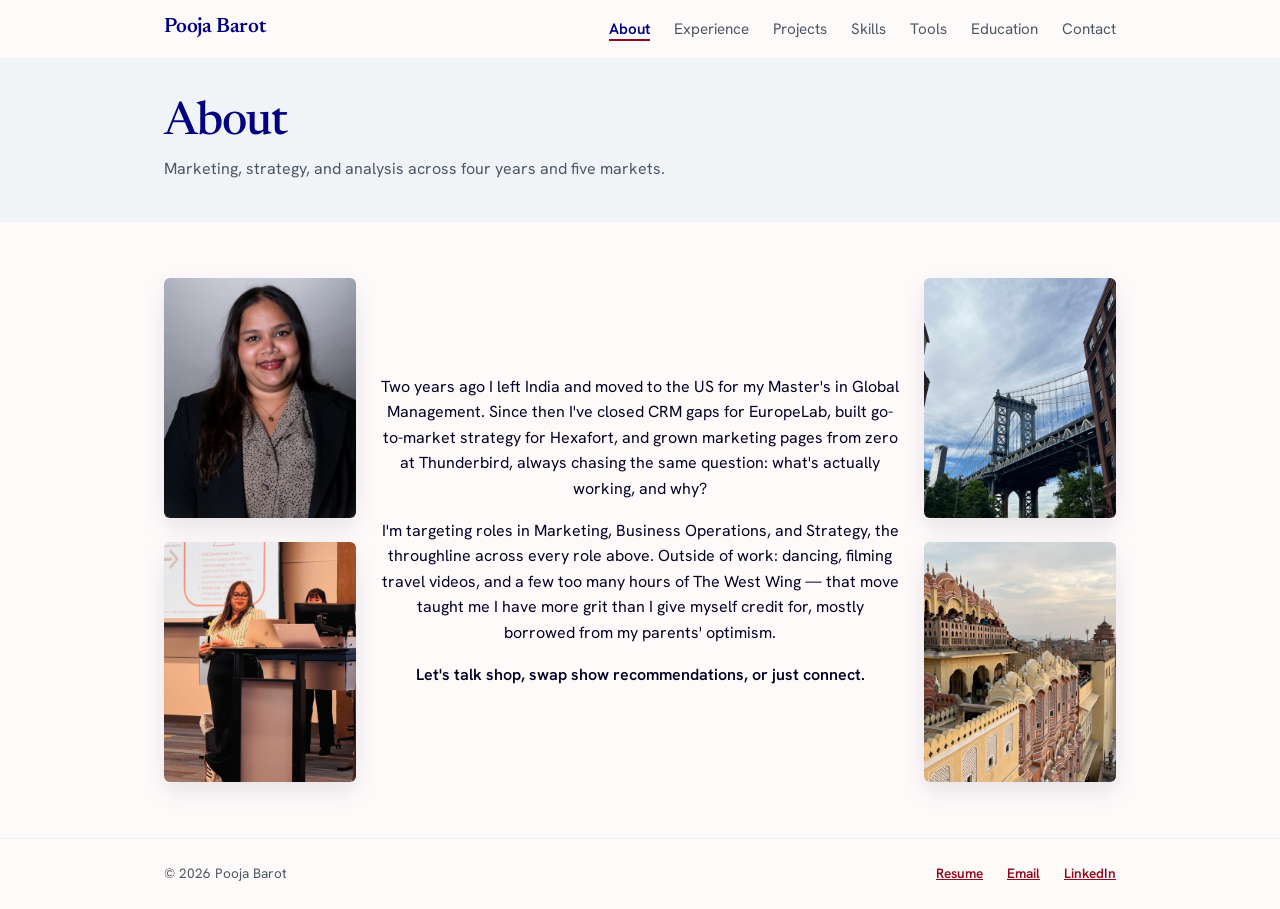
==== commit 2ee52bf6: "style: apply Apple-style type, press feedback and frosted header Tighter heading tracking with optic" ====
--- a/about.html
+++ b/about.html
@@ -8,17 +8,17 @@
   <meta property="og:type" content="website" />
   <meta property="og:title" content="About | Pooja Barot" />
   <meta property="og:description" content="About Pooja Barot, Master's in Global Management (STEM), four years across Marketing, Business Operations, and Strategy & Consulting." />
-  <meta property="og:url" content="https://poojadbarot.github.io/about.html" />
-  <meta property="og:image" content="https://poojadbarot.github.io/assets/og-image.png" />
+  <meta property="og:url" content="https://poojadbarot.github.io/pooja-portfolio/about.html" />
+  <meta property="og:image" content="https://poojadbarot.github.io/pooja-portfolio/assets/og-image.png" />
   <meta name="twitter:card" content="summary_large_image" />
-  <meta name="twitter:image" content="https://poojadbarot.github.io/assets/og-image.png" />
+  <meta name="twitter:image" content="https://poojadbarot.github.io/pooja-portfolio/assets/og-image.png" />
   <meta name="twitter:title" content="About | Pooja Barot" />
   <meta name="twitter:description" content="About Pooja Barot, Master's in Global Management (STEM), four years across Marketing, Business Operations, and Strategy & Consulting." />
   <link rel="preconnect" href="https://fonts.googleapis.com" />
   <link rel="preconnect" href="https://fonts.gstatic.com" crossorigin />
   <link href="https://fonts.googleapis.com/css2?family=Hanken+Grotesk:wght@400;500;600;700&family=Newsreader:opsz,wght@6..72,400;6..72,500;6..72,600&display=swap" rel="stylesheet" />
   <link rel="icon" href="assets/favicon.svg" type="image/svg+xml" />
-  <link rel="stylesheet" href="styles.css?v=28" />
+  <link rel="stylesheet" href="styles.css?v=35" />
 </head>
 <body>
   <a class="skip-link" href="#main">Skip to main content</a>
@@ -88,7 +88,7 @@
     <div class="container footer-row">
       <p>&copy; 2026 Pooja Barot</p>
       <ul class="footer-links">
-        <li><a href="assets/resumes/Pooja-Barot-Resume.docx" download>Resume</a></li>
+        <li><a href="assets/resumes/Pooja-Barot-Resume.pdf" download>Resume</a></li>
         <li><a href="mailto:poobarot96@gmail.com">Email</a></li>
         <li><a href="https://www.linkedin.com/in/poojadbarot" target="_blank" rel="noopener noreferrer">LinkedIn</a></li>
       </ul>
--- a/styles.css
+++ b/styles.css
@@ -2323,3 +2323,53 @@
 .pdf-card p { margin: 0; }
 .pdf-card-action { margin-top: auto; padding-top: 0.5rem; font-weight: 600; color: var(--color-navy); }
 @media (prefers-reduced-motion: reduce) { .pdf-card { transition: none; } .pdf-card:hover { transform: none; } }
+
+/* Case-study dashboards */
+.case-dash { margin: var(--space-4) 0 var(--space-2); }
+.case-dash-link { display: block; border: 1px solid color-mix(in srgb, var(--color-slate) 35%, white); border-radius: 14px; overflow: hidden; box-shadow: 0 8px 28px rgba(0, 0, 128, 0.08); background: #fff; }
+.case-dash-link img { display: block; width: 100%; height: auto; }
+.case-dash figcaption { margin-top: 0.6rem; font-size: 0.9rem; color: var(--color-slate-dark, #4a5b6c); }
+
+/* AI agents */
+.agent-grid { display: grid; grid-template-columns: repeat(auto-fit, minmax(280px, 1fr)); gap: var(--space-3); list-style: none; padding: 0; margin: var(--space-4) 0 0; }
+.agent-card { display: flex; flex-direction: column; gap: 0.6rem; padding: var(--space-3); background: #fff; border: 1px solid color-mix(in srgb, var(--color-slate) 30%, white); border-top: 3px solid var(--color-accent); border-radius: 12px; }
+.agent-card h3 { margin: 0; font-family: var(--font-heading); font-size: 1.35rem; color: var(--color-navy); }
+.agent-card p { margin: 0; }
+.agent-type { align-self: flex-start; font-size: 0.75rem; letter-spacing: 0.08em; text-transform: uppercase; font-weight: 600; color: var(--color-accent); border: 1px solid currentColor; border-radius: 999px; padding: 0.15rem 0.6rem; }
+.agent-stack { margin-top: auto !important; padding-top: 0.5rem; font-size: 0.85rem; color: var(--color-ink-muted); }
+
+/* Apple-style refinements: size-aware type, instant press feedback, contrast */
+h1 { line-height: 1.06; letter-spacing: -0.02em; font-optical-sizing: auto; }
+h2 { line-height: 1.12; letter-spacing: -0.014em; font-optical-sizing: auto; }
+h3 { letter-spacing: -0.005em; }
+
+.btn, .cta-pill, .cta-band-btn, .pdf-card, .nav-links a, .proof-link {
+  transition-property: transform, box-shadow, background-color, color, border-color;
+}
+.btn:active, .cta-pill:active, .cta-band-btn:active, .pdf-card:active {
+  transform: scale(0.97);
+  transition-duration: 0.1s;
+  transition-timing-function: ease-out;
+}
+
+@media (prefers-contrast: more) {
+  .pdf-card, .agent-card, .domain-card, .tool-card, .case-dash-link { border-color: var(--color-ink-muted); }
+  .agent-stack, .case-dash figcaption { color: var(--color-ink); }
+}
+
+/* Frosted header: content scrolls under a translucent layer */
+.site-header {
+  background: color-mix(in srgb, var(--color-bg) 72%, transparent);
+  -webkit-backdrop-filter: blur(20px) saturate(180%);
+  backdrop-filter: blur(20px) saturate(180%);
+}
+@media (prefers-reduced-transparency: reduce) {
+  .site-header { background: var(--color-bg); -webkit-backdrop-filter: none; backdrop-filter: none; }
+}
+
+/* Softer, spring-like settle on card hovers */
+.domain-card, .tool-card, .pdf-card, .project-index-card, .contact-card {
+  transition-timing-function: cubic-bezier(0.22, 1, 0.36, 1);
+  transition-duration: 0.4s;
+}
+.pdf-card:active { transition-duration: 0.1s; }
